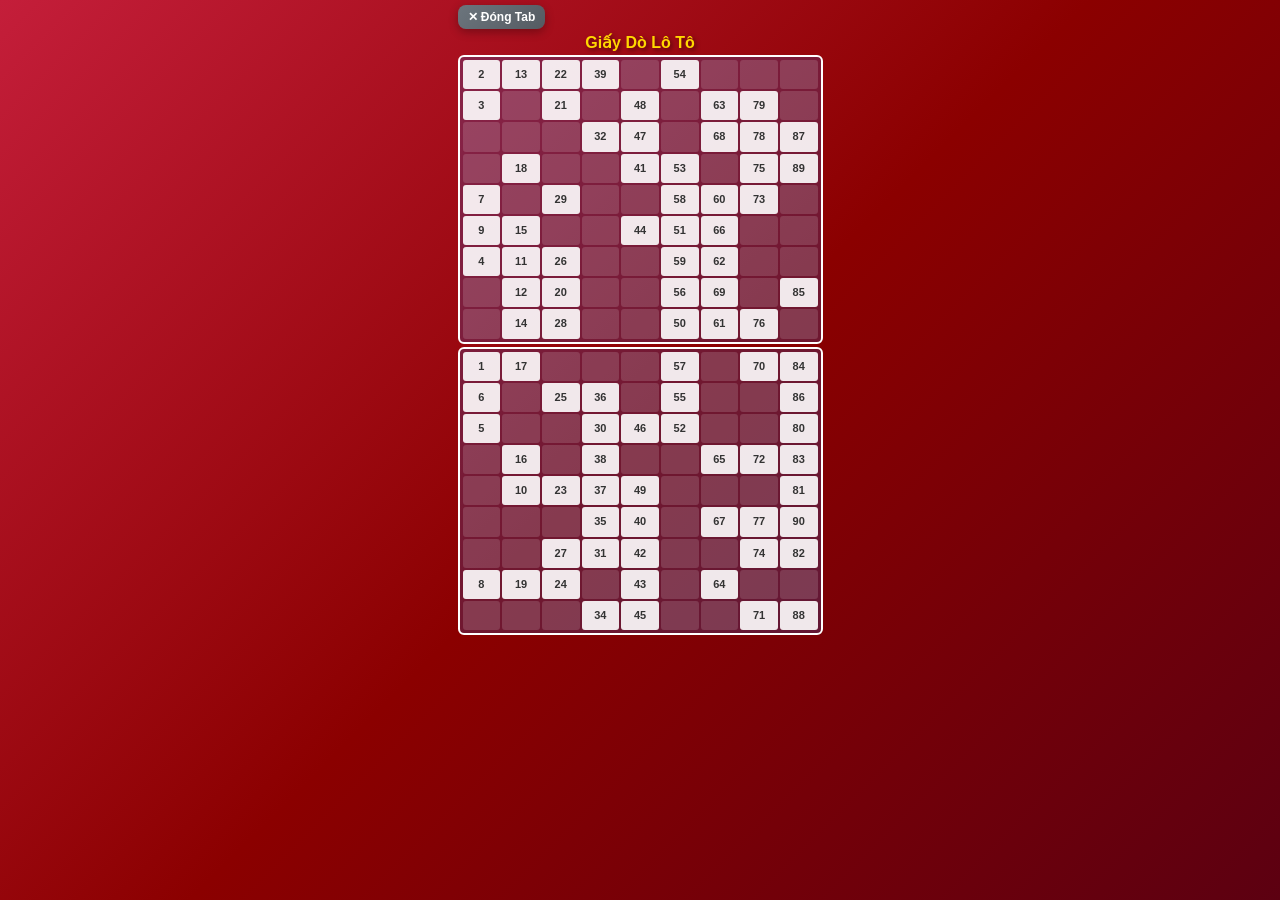
==== giaydo.html @ 05b46ba3 "Add files via upload" ====
<!DOCTYPE html>
<html lang="vi">
<head>
    <meta charset="UTF-8">
    <meta name="viewport" content="width=device-width, initial-scale=1.0, user-scalable=no">
    <title>Giấy Dò Lô Tô</title>
    <link rel="stylesheet" href="style.css">
    <style>
        /* CSS riêng cho trang Giấy Dò - THU NHỎ */
        .giaydo-container {
            width: 375px;
            height: 667px;
            position: relative;
            padding: 5px;
            display: flex;
            flex-direction: column;
            align-items: center;
        }
        
        .giaydo-title {
            color: #ffd700;
            font-size: 16px;
            font-weight: bold;
            text-align: center;
            margin-bottom: 3px;
            text-shadow: 2px 2px 4px rgba(0,0,0,0.5);
        }
        
        .giaydo-ticket-container {
            width: 100%;
            height: 580px;
            display: flex;
            flex-direction: column;
            gap: 3px;
            overflow: hidden;
        }
    </style>
</head>
<body>
    <div class="page active">
        <div class="giaydo-container">
            <button id="btn-close-tab" class="btn btn-back">✕ Đóng Tab</button>
            
            <div class="giaydo-title">Giấy Dò Lô Tô</div>
            
            <div id="ticket-container" class="giaydo-ticket-container"></div>
        </div>
    </div>

    <script>
        document.addEventListener('contextmenu', (e) => e.preventDefault());
        document.addEventListener('selectstart', (e) => e.preventDefault());
        document.addEventListener('copy', (e) => e.preventDefault());
        document.addEventListener('cut', (e) => e.preventDefault());
        
        const COLORS = ['#28a745', '#c41e3a', '#ffc107', '#007bff', '#6f42c1'];
        
        function getColumnIndex(num) {
            if (num >= 1 && num <= 9) return 0;
            if (num >= 10 && num <= 19) return 1;
            if (num >= 20 && num <= 29) return 2;
            if (num >= 30 && num <= 39) return 3;
            if (num >= 40 && num <= 49) return 4;
            if (num >= 50 && num <= 59) return 5;
            if (num >= 60 && num <= 69) return 6;
            if (num >= 70 && num <= 79) return 7;
            if (num >= 80 && num <= 90) return 8;
            return 0;
        }
        
        function generateTicket() {
            const container = document.getElementById('ticket-container');
            container.innerHTML = '';
            
            const color = COLORS[Math.floor(Math.random() * COLORS.length)];
            
            let allNumbers = Array.from({length: 90}, (_, i) => i + 1);
            
            for (let i = allNumbers.length - 1; i > 0; i--) {
                const j = Math.floor(Math.random() * (i + 1));
                [allNumbers[i], allNumbers[j]] = [allNumbers[j], allNumbers[i]];
            }
            
            let rowData = [];
            
            for (let row = 0; row < 18; row++) {
                let rowNumbers = [];
                let usedRanges = new Set();
                
                while (rowNumbers.length < 5) {
                    let found = false;
                    
                    for (let i = 0; i < allNumbers.length; i++) {
                        const num = allNumbers[i];
                        const colIndex = getColumnIndex(num);
                        
                        if (!usedRanges.has(colIndex)) {
                            rowNumbers.push({ num: num, col: colIndex });
                            usedRanges.add(colIndex);
                            allNumbers.splice(i, 1);
                            found = true;
                            break;
                        }
                    }
                    
                    if (!found && allNumbers.length > 0) {
                        const num = allNumbers.shift();
                        const colIndex = getColumnIndex(num);
                        rowNumbers.push({ num: num, col: colIndex });
                        usedRanges.add(colIndex);
                    }
                    
                    if (allNumbers.length === 0) break;
                }
                
                rowNumbers.sort((a, b) => a.col - b.col);
                rowData.push(rowNumbers);
            }
            
            for (let frame = 0; frame < 2; frame++) {
                const frameDiv = document.createElement('div');
                frameDiv.className = 'ticket-frame';
                frameDiv.style.backgroundColor = color + '30';
                frameDiv.style.borderColor = '#ffffff';
                
                for (let row = 0; row < 9; row++) {
                    const globalRowIndex = frame * 9 + row;
                    const rowNumbers = rowData[globalRowIndex] || [];
                    
                    const rowDiv = document.createElement('div');
                    rowDiv.className = 'ticket-row';
                    
                    const colMap = {};
                    rowNumbers.forEach(item => {
                        colMap[item.col] = item.num;
                    });
                    
                    for (let col = 0; col < 9; col++) {
                        const cell = document.createElement('div');
                        cell.className = 'ticket-cell';
                        
                        if (colMap[col] !== undefined) {
                            cell.textContent = colMap[col];
                            cell.dataset.number = colMap[col];
                            cell.addEventListener('click', function() {
                                this.classList.toggle('marked');
                            });
                        } else {
                            cell.classList.add('empty');
                        }
                        
                        rowDiv.appendChild(cell);
                    }
                    
                    frameDiv.appendChild(rowDiv);
                }
                
                container.appendChild(frameDiv);
            }
        }
        
        document.getElementById('btn-close-tab').addEventListener('click', function() {
            window.close();
        });
        
        generateTicket();
    </script>
</body>
</html>
---- style.css ----
* {
    margin: 0;
    padding: 0;
    box-sizing: border-box;
    -webkit-user-select: none;
    -moz-user-select: none;
    -ms-user-select: none;
    user-select: none;
    -webkit-touch-callout: none;
}

html, body {
    width: 100%;
    height: 100%;
    overflow: hidden;
    font-family: 'Segoe UI', Tahoma, Geneva, Verdana, sans-serif;
    background: linear-gradient(135deg, #c41e3a 0%, #8b0000 50%, #5c0011 100%);
}

.page {
    display: none;
    width: 100%;
    height: 100%;
    position: fixed;
    top: 0;
    left: 0;
}

.page.active {
    display: flex;
    justify-content: center;
    align-items: flex-start;
}

.container {
    width: 375px;
    height: 667px;
    position: relative;
    padding: 5px;
    display: flex;
    flex-direction: column;
    align-items: center;
}

.title-blink {
    color: #ffffff;
    font-size: 22px;
    font-weight: bold;
    text-align: center;
    margin-top: 2px;
    margin-bottom: 3px;
    text-shadow: 2px 2px 4px rgba(0,0,0,0.5);
    animation: blink 1s infinite;
}

@keyframes blink {
    0%, 100% { opacity: 1; }
    50% { opacity: 0.3; }
}

.current-number-display {
    width: 100%;
    height: 45px;
    display: flex;
    justify-content: center;
    align-items: center;
    margin-bottom: 3px;
}

#current-number {
    font-size: 38px;
    font-weight: bold;
    color: #ffd700;
    text-shadow: 3px 3px 6px rgba(0,0,0,0.7);
    min-width: 80px;
    text-align: center;
}

/* ===== KHUNG SỐ ĐÃ RA - DÀI THÊM ĐỦ 90 SỐ ===== */
.called-numbers-box {
    width: 100%;
    height: 360px;
    background: #ffffff;
    border: 3px solid #ffd700;
    border-radius: 10px;
    padding: 4px;
    margin-bottom: 5px;
    display: flex;
    flex-direction: column;
    box-shadow: 0 4px 15px rgba(0,0,0,0.3);
}

.called-numbers-header {
    text-align: center;
    font-weight: bold;
    color: #8b0000;
    font-size: 12px;
    margin-bottom: 2px;
    border-bottom: 1px solid #ffd700;
    padding-bottom: 2px;
}

.called-numbers-list {
    flex: 1;
    overflow: hidden;
    display: flex;
    flex-wrap: wrap;
    gap: 2px;
    align-content: flex-start;
    padding: 2px;
}

.called-number {
    width: 28px;
    height: 28px;
    background: linear-gradient(135deg, #ff6b6b, #c41e3a);
    color: white;
    border-radius: 50%;
    display: flex;
    justify-content: center;
    align-items: center;
    font-weight: bold;
    font-size: 12px;
    box-shadow: 0 2px 4px rgba(0,0,0,0.2);
    flex-shrink: 0;
}

.buttons-row {
    display: flex;
    gap: 4px;
    margin-bottom: 4px;
    width: 100%;
    justify-content: center;
}

.btn {
    padding: 8px 12px;
    border: none;
    border-radius: 8px;
    font-size: 13px;
    font-weight: bold;
    cursor: pointer;
    transition: all 0.2s;
    box-shadow: 0 3px 10px rgba(0,0,0,0.3);
    color: white;
}

.btn:active {
    transform: scale(0.95);
}

.btn-call {
    background: linear-gradient(135deg, #28a745, #1e7e34);
    flex: 1;
}

.btn-pause {
    background: linear-gradient(135deg, #ffc107, #e0a800);
    color: #333;
    flex: 1;
}

.btn-pause.paused {
    animation: pause-blink 0.5s infinite;
    background: linear-gradient(135deg, #ff6b6b, #c41e3a);
    color: white;
}

@keyframes pause-blink {
    0%, 100% { opacity: 1; }
    50% { opacity: 0.5; }
}

.btn-check {
    background: linear-gradient(135deg, #17a2b8, #117a8b);
    flex: 1;
}

.btn-ticket {
    background: linear-gradient(135deg, #6f42c1, #5a32a3);
    width: 100%;
}

.btn-huongdan {
    background: linear-gradient(135deg, #20c997, #17a2b8);
    flex: 1;
}

.btn-choilai {
    background: linear-gradient(135deg, #fd7e14, #e8590c);
    flex: 1;
}

.btn-back {
    background: linear-gradient(135deg, #6c757d, #545b62);
    align-self: flex-start;
    margin-bottom: 4px;
    padding: 5px 10px;
    font-size: 12px;
}

/* ===== TRANG GIẤY DÒ ===== */
.ticket-title {
    color: #ffd700;
    font-size: 16px;
    font-weight: bold;
    text-align: center;
    margin-bottom: 3px;
    text-shadow: 2px 2px 4px rgba(0,0,0,0.5);
}

.ticket-container {
    width: 100%;
    height: 580px;
    display: flex;
    flex-direction: column;
    gap: 4px;
    overflow: hidden;
}

.ticket-frame {
    border: 2px solid #ffffff;
    border-radius: 6px;
    padding: 3px;
    flex: 1;
    display: flex;
    flex-direction: column;
    gap: 2px;
}

.ticket-row {
    display: flex;
    gap: 2px;
    flex: 1;
    min-height: 0;
}

.ticket-cell {
    flex: 1;
    display: flex;
    justify-content: center;
    align-items: center;
    border-radius: 3px;
    font-weight: bold;
    font-size: 11px;
    background: rgba(255,255,255,0.9);
    color: #333;
    cursor: pointer;
    transition: all 0.2s;
    min-height: 0;
    line-height: 1;
}

.ticket-cell.empty {
    background: rgba(255,255,255,0.15);
    cursor: default;
}

.ticket-cell:not(.empty):hover {
    background: rgba(255,255,255,1);
    transform: scale(1.05);
}

.ticket-cell.marked {
    position: relative;
    background: rgba(255,255,255,0.3);
}

.ticket-cell.marked::after {
    content: '';
    position: absolute;
    top: 50%;
    left: 10%;
    width: 80%;
    height: 2px;
    background: #ff0000;
    transform: rotate(-45deg);
    box-shadow: 0 0 2px rgba(0,0,0,0.5);
}

.ticket-cell.marked::before {
    content: '';
    position: absolute;
    top: 50%;
    left: 10%;
    width: 80%;
    height: 2px;
    background: #ff0000;
    transform: rotate(45deg);
    box-shadow: 0 0 2px rgba(0,0,0,0.5);
}

.modal-overlay {
    display: none;
    position: fixed;
    top: 0;
    left: 0;
    width: 100%;
    height: 100%;
    background: rgba(0,0,0,0.7);
    justify-content: center;
    align-items: center;
    z-index: 1000;
}

.modal-overlay.active {
    display: flex;
}

.modal-content {
    background: white;
    padding: 20px;
    border-radius: 10px;
    width: 320px;
    text-align: center;
    border: 3px solid #ffd700;
}

.modal-content h3 {
    color: #8b0000;
    margin-bottom: 15px;
}

.check-inputs {
    display: flex;
    gap: 8px;
    justify-content: center;
    margin-bottom: 15px;
}

.check-inputs input {
    width: 50px;
    height: 45px;
    text-align: center;
    font-size: 18px;
    font-weight: bold;
    border: 2px solid #ffd700;
    border-radius: 5px;
}

.btn-do {
    background: linear-gradient(135deg, #28a745, #1e7e34);
    margin-right: 10px;
}

.btn-close {
    background: linear-gradient(135deg, #dc3545, #c82333);
}

.modal-result {
    background: #c41e3a;
    border: 4px solid #ffd700;
    border-radius: 10px;
    padding: 30px;
    text-align: center;
    min-width: 250px;
}

.result-text {
    color: white;
    font-size: 28px;
    font-weight: bold;
    margin-bottom: 20px;
    text-shadow: 2px 2px 4px rgba(0,0,0,0.5);
}

.btn-ok {
    background: linear-gradient(135deg, #ffd700, #ffaa00);
    color: #8b0000;
    padding: 10px 40px;
}

/* ===== FOOTER ===== */
.game-footer {
    width: 100%;
    text-align: center;
    color: #ffd700;
    font-size: 10px;
    font-weight: bold;
    text-shadow: 1px 1px 2px rgba(0,0,0,0.5);
    margin-top: 2px;
    padding: 2px 0;
}

@media (max-height: 700px) {
    .called-numbers-box {
        height: 350px;
    }
    .ticket-container {
        height: 560px;
    }
}
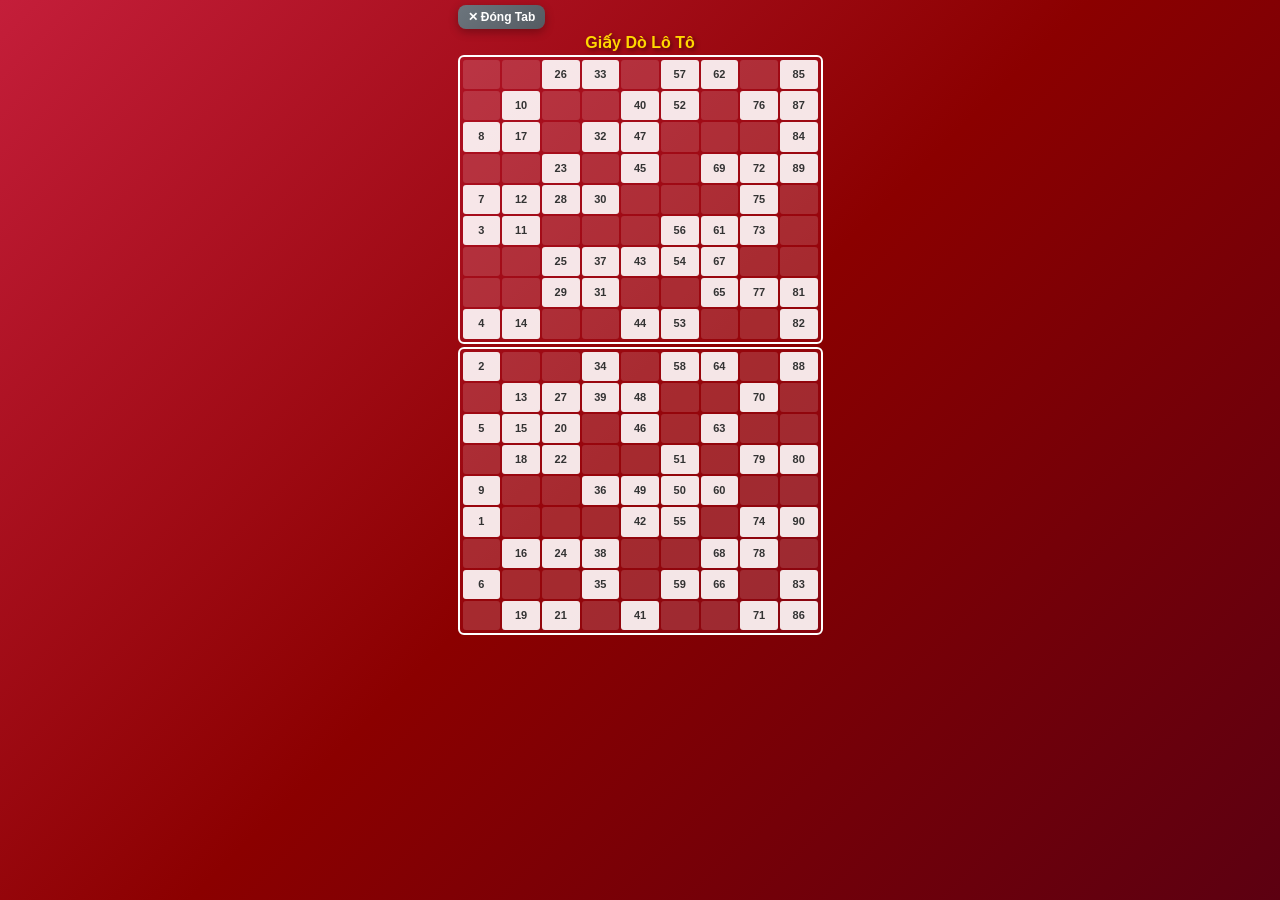
==== commit f2a3c574: "Add files via upload" ====
--- a/giaydo.html
+++ b/giaydo.html
@@ -74,49 +74,59 @@
             
             const color = COLORS[Math.floor(Math.random() * COLORS.length)];
             
-            let allNumbers = Array.from({length: 90}, (_, i) => i + 1);
+            // 1. Phân loại 90 số vào 9 cột tương ứng
+            let columns = Array.from({length: 9}, () => []);
+            for (let i = 1; i <= 90; i++) {
+                columns[getColumnIndex(i)].push(i);
+            }
             
-            for (let i = allNumbers.length - 1; i > 0; i--) {
-                const j = Math.floor(Math.random() * (i + 1));
-                [allNumbers[i], allNumbers[j]] = [allNumbers[j], allNumbers[i]];
-            }
+            // Xáo trộn các số bên trong từng cột
+            columns.forEach(col => {
+                for (let i = col.length - 1; i > 0; i--) {
+                    const j = Math.floor(Math.random() * (i + 1));
+                    [col[i], col[j]] = [col[j], col[i]];
+                }
+            });
             
             let rowData = [];
             
+            // 2. Tiến hành xếp số vào 18 hàng
             for (let row = 0; row < 18; row++) {
                 let rowNumbers = [];
-                let usedRanges = new Set();
                 
-                while (rowNumbers.length < 5) {
-                    let found = false;
-                    
-                    for (let i = 0; i < allNumbers.length; i++) {
-                        const num = allNumbers[i];
-                        const colIndex = getColumnIndex(num);
-                        
-                        if (!usedRanges.has(colIndex)) {
-                            rowNumbers.push({ num: num, col: colIndex });
-                            usedRanges.add(colIndex);
-                            allNumbers.splice(i, 1);
-                            found = true;
-                            break;
-                        }
+                // Tạo danh sách các cột kèm theo số lượng số còn lại trong cột đó
+                let availableCols = columns.map((col, index) => ({
+                    index: index,
+                    count: col.length
+                })).filter(c => c.count > 0); // Chỉ lấy cột còn số
+                
+                // Sắp xếp cột giảm dần theo số lượng số còn lại để ưu tiên lấy cột nhiều số trước
+                // Nếu số lượng bằng nhau thì xáo trộn ngẫu nhiên để đảm bảo tính tự nhiên của Lô Tô
+                availableCols.sort((a, b) => {
+                    if (b.count !== a.count) {
+                        return b.count - a.count;
                     }
-                    
-                    if (!found && allNumbers.length > 0) {
-                        const num = allNumbers.shift();
-                        const colIndex = getColumnIndex(num);
-                        rowNumbers.push({ num: num, col: colIndex });
-                        usedRanges.add(colIndex);
-                    }
-                    
-                    if (allNumbers.length === 0) break;
-                }
+                    return Math.random() - 0.5;
+                });
                 
+                // Lấy ra 5 cột tối ưu nhất cho hàng này
+                let selectedCols = availableCols.slice(0, 5);
+                
+                // Rút số từ 5 cột đã chọn
+                selectedCols.forEach(c => {
+                    let num = columns[c.index].pop(); // Rút 1 số ra khỏi cột
+                    rowNumbers.push({
+                        num: num,
+                        col: c.index
+                    });
+                });
+                
+                // Sắp xếp các số trong hàng tăng dần theo thứ tự cột từ trái qua phải
                 rowNumbers.sort((a, b) => a.col - b.col);
                 rowData.push(rowNumbers);
             }
             
+            // 3. Phần hiển thị HTML (Giữ nguyên logic của bạn)
             for (let frame = 0; frame < 2; frame++) {
                 const frameDiv = document.createElement('div');
                 frameDiv.className = 'ticket-frame';
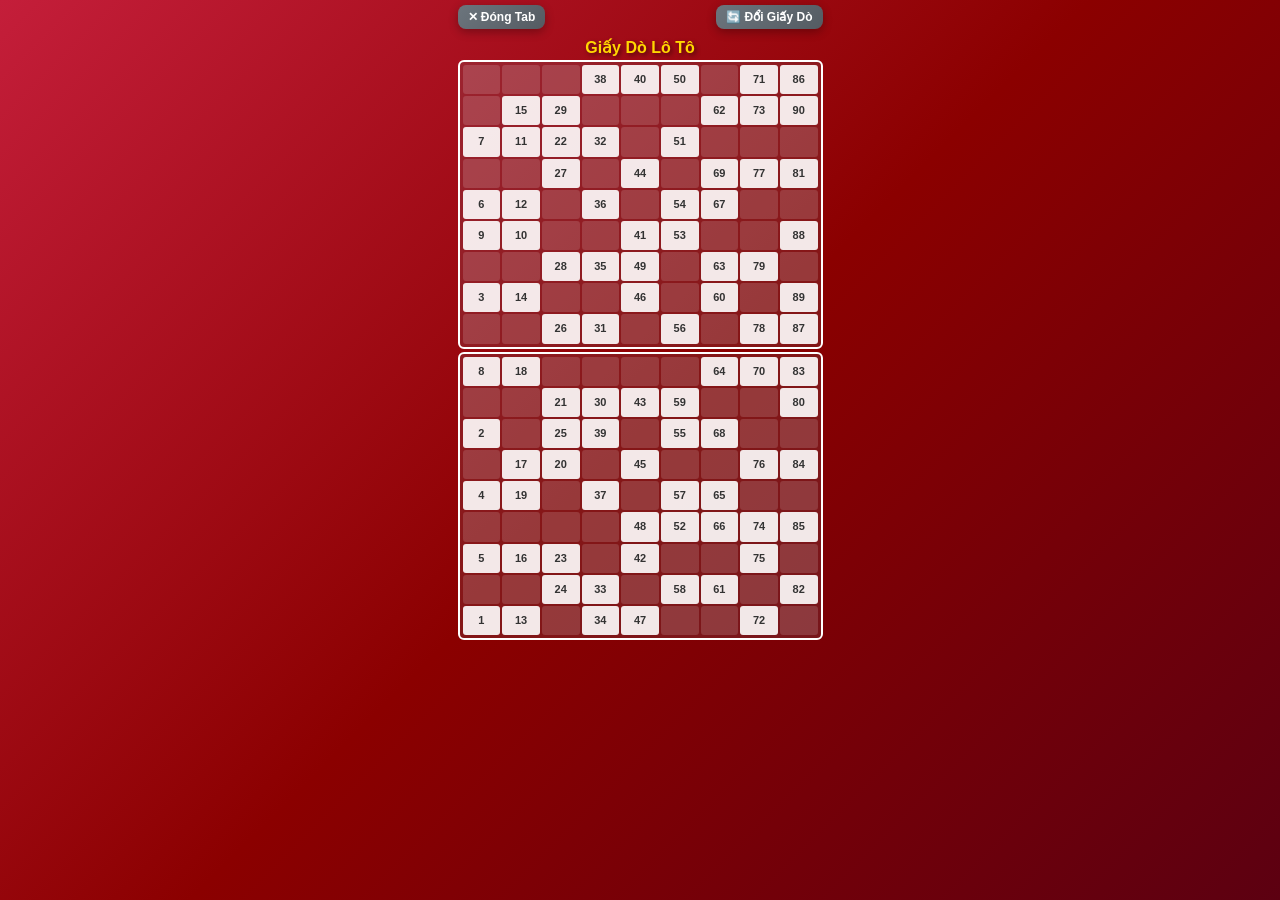
==== commit 45da0786: "Add files via upload" ====
--- a/giaydo.html
+++ b/giaydo.html
@@ -34,16 +34,94 @@
             gap: 3px;
             overflow: hidden;
         }
+
+        /* --- CSS BỔ SUNG THEO YÊU CẦU --- */
+        /* Định dạng hàng chứa 2 nút trên cùng */
+        .header-buttons {
+            width: 100%;
+            display: flex;
+            justify-content: space-between;
+            align-items: center;
+            margin-bottom: 5px;
+        }
+
+        /* CSS cho bảng thông báo màu xanh ngọc */
+        .custom-alert-overlay {
+            position: fixed;
+            top: 0;
+            left: 0;
+            width: 100%;
+            height: 100%;
+            background: rgba(0, 0, 0, 0.5);
+            display: flex;
+            justify-content: center;
+            align-items: center;
+            z-index: 9999;
+        }
+
+        .custom-alert-box {
+            background-color: #008080; /* Màu xanh ngọc (Teal) */
+            color: #ffffff; /* Chữ trắng */
+            padding: 20px;
+            border-radius: 10px;
+            text-align: center;
+            box-shadow: 0 4px 15px rgba(0,0,0,0.3);
+            width: 280px;
+            font-family: Arial, sans-serif;
+        }
+
+        .custom-alert-title {
+            font-size: 16px;
+            font-weight: bold;
+            margin-bottom: 20px;
+        }
+
+        .custom-alert-buttons {
+            display: flex;
+            justify-content: space-around;
+        }
+
+        .custom-alert-btn {
+            padding: 8px 16px;
+            border: none;
+            border-radius: 5px;
+            cursor: pointer;
+            font-weight: bold;
+            font-size: 14px;
+        }
+
+        .btn-confirm {
+            background-color: #ffffff;
+            color: #008080;
+        }
+
+        .btn-cancel {
+            background-color: rgba(255, 255, 255, 0.3);
+            color: #ffffff;
+        }
     </style>
 </head>
 <body>
     <div class="page active">
         <div class="giaydo-container">
-            <button id="btn-close-tab" class="btn btn-back">✕ Đóng Tab</button>
+            <div class="header-buttons">
+                <button id="btn-close-tab" class="btn btn-back">✕ Đóng Tab</button>
+                <button id="btn-change-ticket" class="btn btn-back">🔄 Đổi Giấy Dò</button>
+            </div>
             
             <div class="giaydo-title">Giấy Dò Lô Tô</div>
             
             <div id="ticket-container" class="giaydo-ticket-container"></div>
+        </div>
+    </div>
+
+    <div id="custom-alert" class="custom-alert-overlay" style="display: none;">
+        <div class="custom-alert-box">
+            <div class="custom-alert-title">Bạn Muốn Thay Giấy Dò Mới À ?</div>
+            <div class="custom-alert-buttons">
+                <button id="alert-btn-confirm" class="custom-alert-btn btn-confirm">Dĩ Nhiên</button>
+                <button id="alert-btn-cancel" class="custom-alert-btn btn-cancel">Hok Nha</button>
+            </div>
         </div>
     </div>
 
@@ -53,7 +131,10 @@
         document.addEventListener('copy', (e) => e.preventDefault());
         document.addEventListener('cut', (e) => e.preventDefault());
         
-        const COLORS = ['#28a745', '#c41e3a', '#ffc107', '#007bff', '#6f42c1'];
+        const COLORS = [
+            '#28a745', '#c41e3a', '#ffc107', '#007bff', '#6f42c1',
+            '#e83e8c', '#fd7e14', '#20c997', '#17a2b8', '#6c757d'
+        ];
         
         function getColumnIndex(num) {
             if (num >= 1 && num <= 9) return 0;
@@ -98,10 +179,8 @@
                 let availableCols = columns.map((col, index) => ({
                     index: index,
                     count: col.length
-                })).filter(c => c.count > 0); // Chỉ lấy cột còn số
-                
-                // Sắp xếp cột giảm dần theo số lượng số còn lại để ưu tiên lấy cột nhiều số trước
-                // Nếu số lượng bằng nhau thì xáo trộn ngẫu nhiên để đảm bảo tính tự nhiên của Lô Tô
+                })).filter(c => c.count > 0);
+                
                 availableCols.sort((a, b) => {
                     if (b.count !== a.count) {
                         return b.count - a.count;
@@ -109,24 +188,21 @@
                     return Math.random() - 0.5;
                 });
                 
-                // Lấy ra 5 cột tối ưu nhất cho hàng này
                 let selectedCols = availableCols.slice(0, 5);
                 
-                // Rút số từ 5 cột đã chọn
                 selectedCols.forEach(c => {
-                    let num = columns[c.index].pop(); // Rút 1 số ra khỏi cột
+                    let num = columns[c.index].pop();
                     rowNumbers.push({
                         num: num,
                         col: c.index
                     });
                 });
                 
-                // Sắp xếp các số trong hàng tăng dần theo thứ tự cột từ trái qua phải
                 rowNumbers.sort((a, b) => a.col - b.col);
                 rowData.push(rowNumbers);
             }
             
-            // 3. Phần hiển thị HTML (Giữ nguyên logic của bạn)
+            // 3. Phần hiển thị HTML
             for (let frame = 0; frame < 2; frame++) {
                 const frameDiv = document.createElement('div');
                 frameDiv.className = 'ticket-frame';
@@ -172,6 +248,21 @@
         document.getElementById('btn-close-tab').addEventListener('click', function() {
             window.close();
         });
+
+        /* SỰ KIỆN NÚT ĐỔI GIẤY DÒ VÀ CUSTOM ALERT */
+        const customAlert = document.getElementById('custom-alert');
+
+        document.getElementById('btn-change-ticket').addEventListener('click', function() {
+            customAlert.style.display = 'flex';
+        });
+
+        document.getElementById('alert-btn-confirm').addEventListener('click', function() {
+            location.reload();
+        });
+
+        document.getElementById('alert-btn-cancel').addEventListener('click', function() {
+            customAlert.style.display = 'none';
+        });
         
         generateTicket();
     </script>
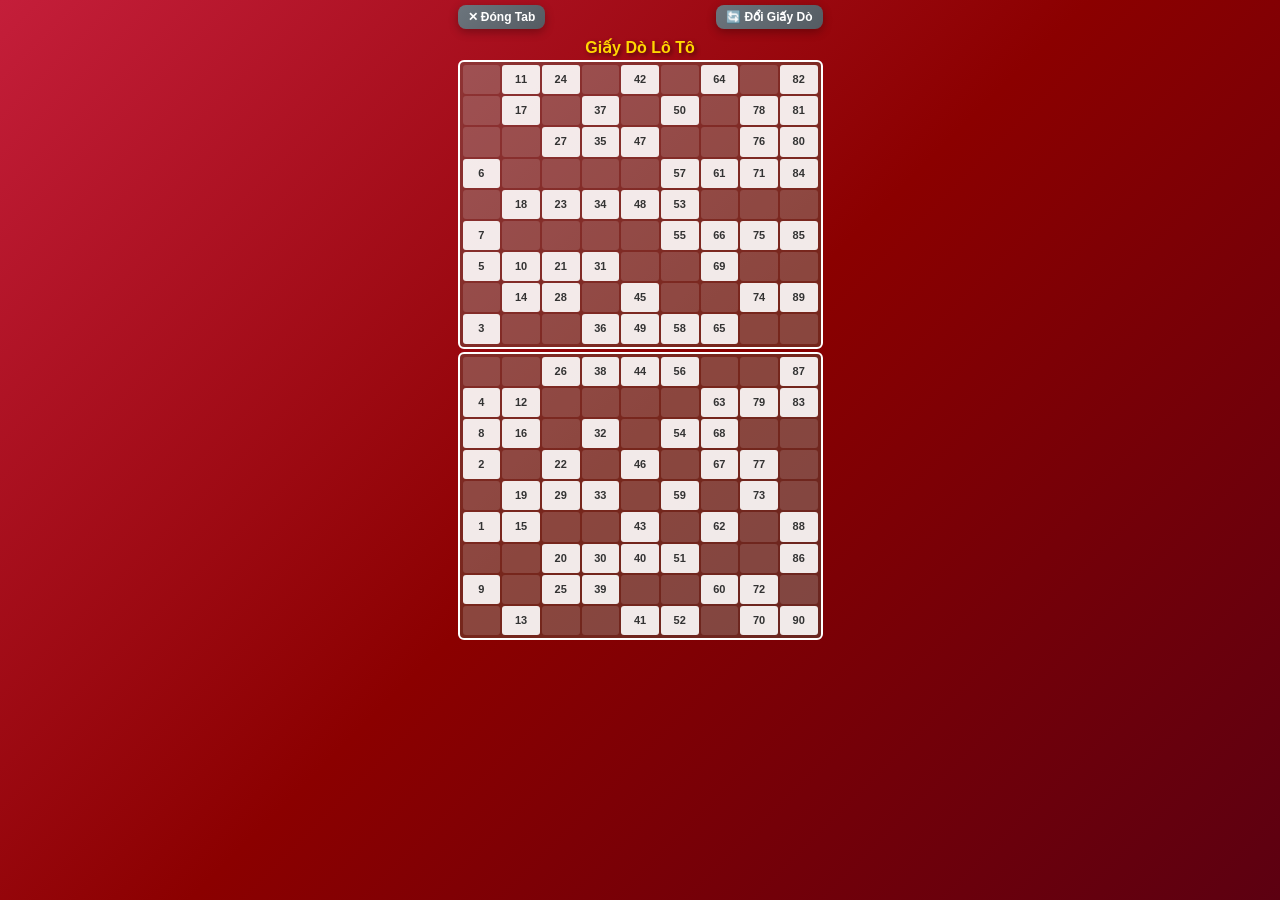
==== commit 9e3ab0c1: "Add files via upload" ====
--- a/giaydo.html
+++ b/giaydo.html
@@ -266,5 +266,8 @@
         
         generateTicket();
     </script>
+	
+	<script src="kinh.js"></script>
+	
 </body>
 </html>
